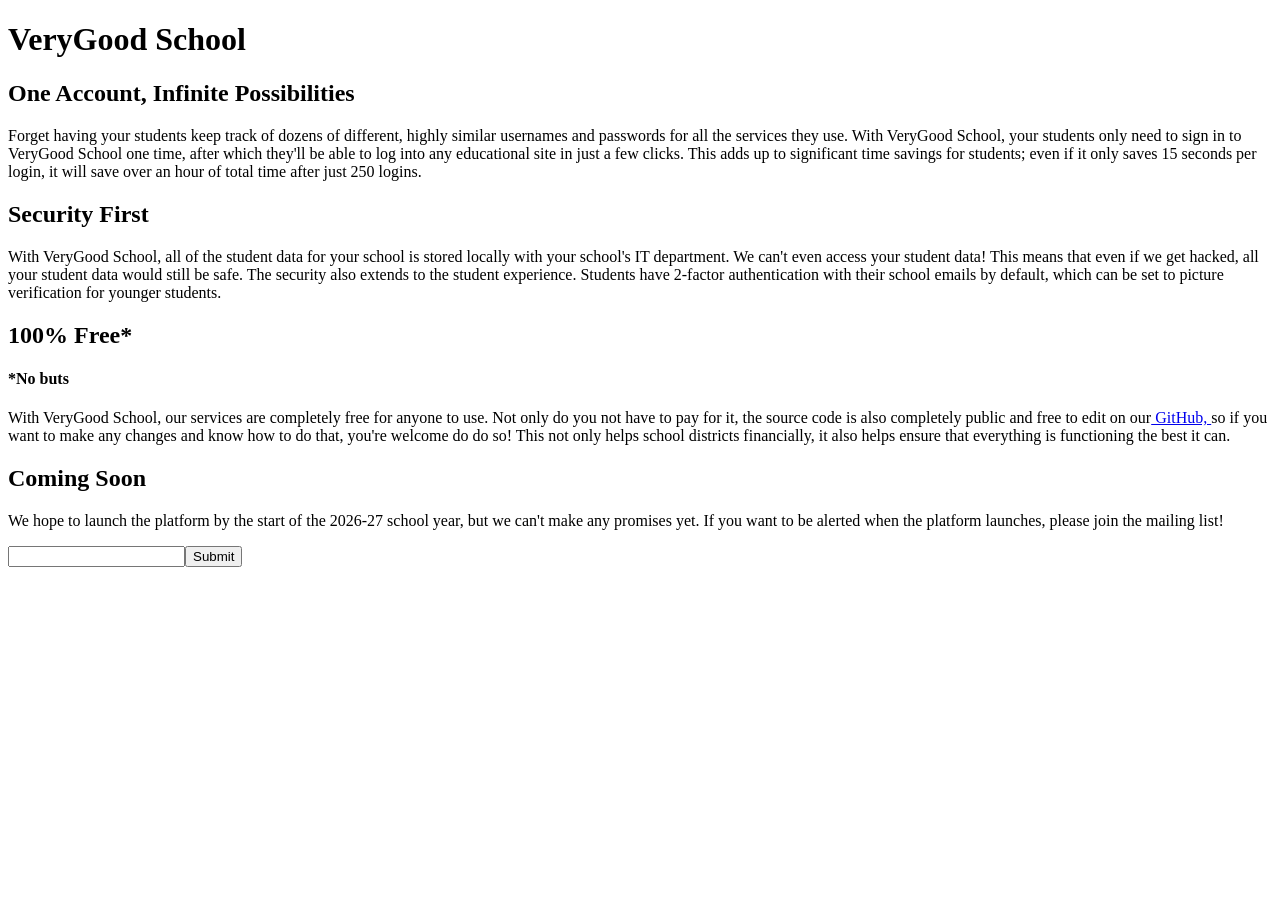
==== index.html @ 8355081a "Add files via upload Add the basic html for the homepage" ====
<!DOCTYPE html>
<html>
    <head>
        <title>VeryGood School</title>
    </head>
    <body>
        <h1>VeryGood School</h1>
        <h2>One Account, Infinite Possibilities</h2>
        <p>
            Forget having your students keep track of dozens of different, highly 
            similar usernames and passwords for all the services they use. With 
            VeryGood School, your students only need to sign in to VeryGood School one time, 
            after which they'll be able to log into any educational site in just 
            a few clicks. This adds up to significant time savings for students; 
            even if it only saves 15 seconds per login, it will save over an hour 
            of total time after just 250 logins.
        </p>
        <h2>Security First</h2>
        <p>
            With VeryGood School, all of the student data for your school is 
            stored locally with your school's IT department. We can't even 
            access your student data! This means that even if we get hacked, 
            all your student data would still be safe. The security also 
            extends to the student experience. Students have 2-factor 
            authentication with their school emails by default, which can be 
            set to picture verification for younger students.
        </p>
        <h2>100% Free*</h2><h4>*No buts</h4>
        <p>
            With VeryGood School, our 
            services are completely free for anyone to use. Not only do you not have to 
            pay for it, the source code is also completely public and free 
            to edit on our<a href="https://github.com/verygoodschool/verygood"> GitHub, </a>
            so if you want to make any changes and know how to do that, you're 
            welcome do do so! This not only helps school districts financially, 
            it also helps ensure that everything is functioning the best it can.
        </p>
        <h2>Coming Soon</h2>
        <p>
            We hope to launch the platform by the start of the 2026-27 
            school year, but we can't make any promises yet. If you want 
            to be alerted when the platform launches, please join the mailing list!
        </p>
        <input type="email"><button>Submit</button>
    </body>
</html>
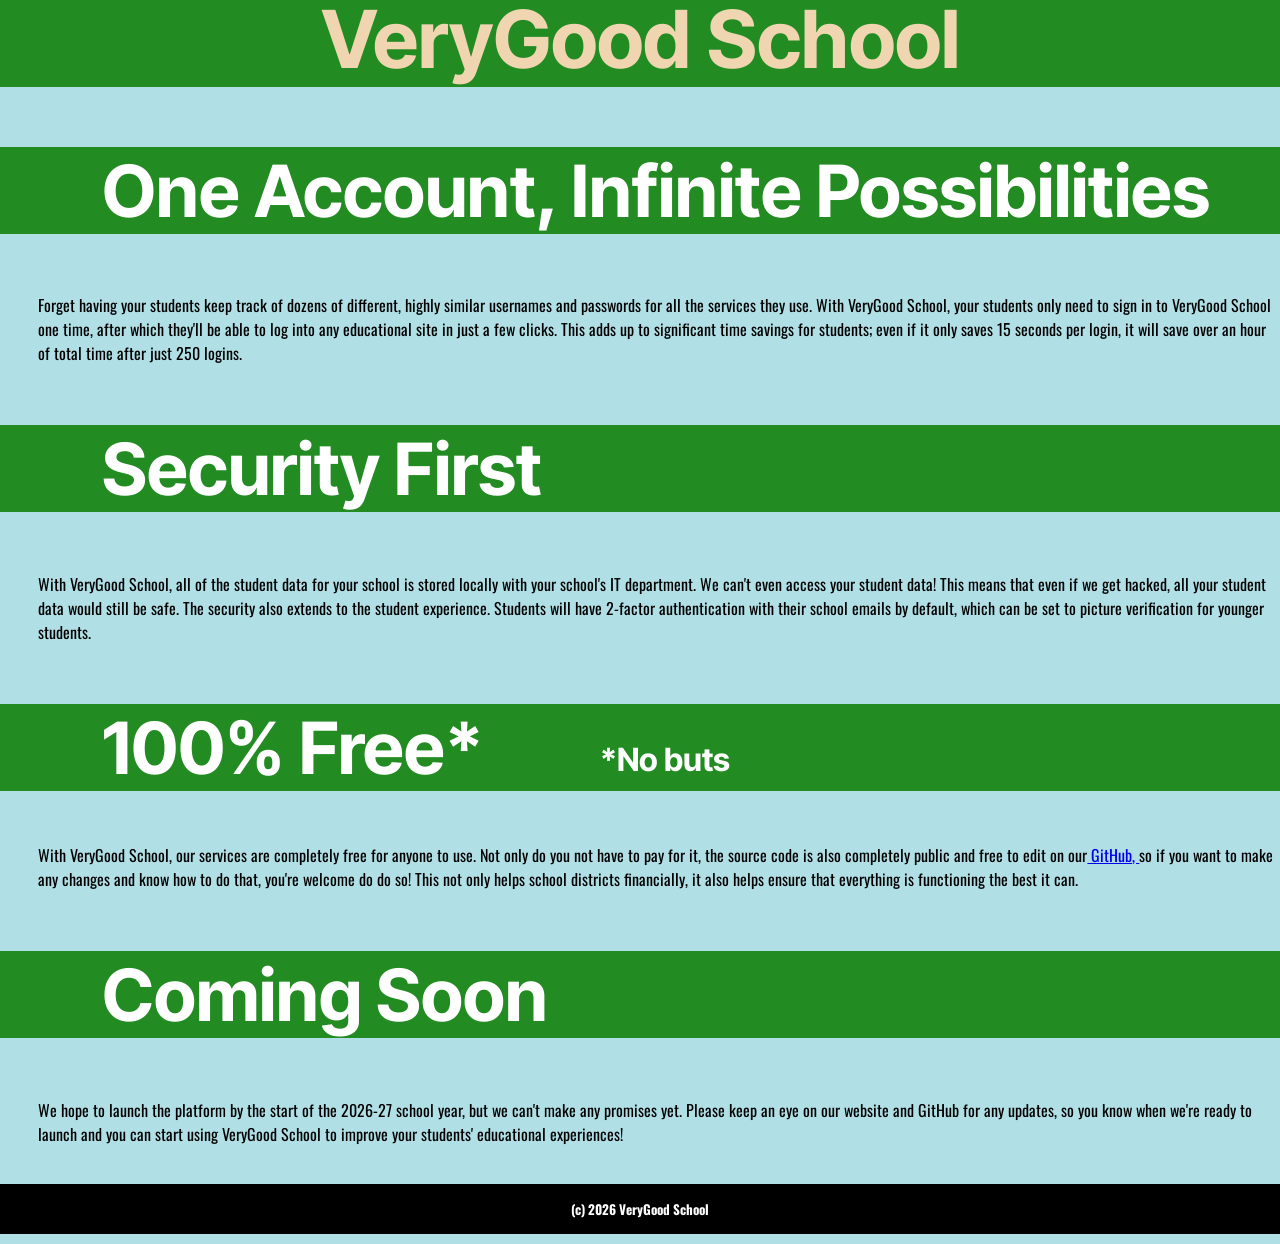
==== commit 0928d3bd: "Add files via upload Added stylesheet, updated the index page's text, added a test login page" ====
--- a/index.html
+++ b/index.html
@@ -2,10 +2,14 @@
 <html>
     <head>
         <title>VeryGood School</title>
+        <link rel="preconnect" href="https://fonts.googleapis.com">
+        <link rel="preconnect" href="https://fonts.gstatic.com" crossorigin>
+        <link href="https://fonts.googleapis.com/css2?family=Inter+Tight:ital,wght@0,100..900;1,100..900&family=Oswald:wght@200..700&display=swap" rel="stylesheet">
+        <link href="style.css" rel="stylesheet" type="text/css">
     </head>
-    <body>
+    <body class="burlywood">
         <h1>VeryGood School</h1>
-        <h2>One Account, Infinite Possibilities</h2>
+        <div class="subtitle"><h2>One Account, Infinite Possibilities</h2></div>
         <p>
             Forget having your students keep track of dozens of different, highly 
             similar usernames and passwords for all the services they use. With 
@@ -15,18 +19,18 @@
             even if it only saves 15 seconds per login, it will save over an hour 
             of total time after just 250 logins.
         </p>
-        <h2>Security First</h2>
+        <div class="subtitle"><h2>Security First</h2></div>
         <p>
             With VeryGood School, all of the student data for your school is 
             stored locally with your school's IT department. We can't even 
             access your student data! This means that even if we get hacked, 
             all your student data would still be safe. The security also 
-            extends to the student experience. Students have 2-factor 
+            extends to the student experience. Students will have 2-factor 
             authentication with their school emails by default, which can be 
             set to picture verification for younger students.
         </p>
-        <h2>100% Free*</h2><h4>*No buts</h4>
-        <p>
+        <div class="subtitle"><h2>100% Free*</h2></div><h4>*No buts</h4>
+        <p class="free">
             With VeryGood School, our 
             services are completely free for anyone to use. Not only do you not have to 
             pay for it, the source code is also completely public and free 
@@ -35,12 +39,19 @@
             welcome do do so! This not only helps school districts financially, 
             it also helps ensure that everything is functioning the best it can.
         </p>
-        <h2>Coming Soon</h2>
+        <div class="subtitle"><h2>Coming Soon</h2></div>
         <p>
             We hope to launch the platform by the start of the 2026-27 
-            school year, but we can't make any promises yet. If you want 
-            to be alerted when the platform launches, please join the mailing list!
+            school year, but we can't make any promises yet. Please keep 
+            an eye on our website and GitHub for any updates, so you know when
+            we're ready to launch and you can start using VeryGood School to improve
+            your students' educational experiences!
         </p>
-        <input type="email"><button>Submit</button>
     </body>
+    <body>
+        <div class="footer">
+            <h5>(c) 2026 VeryGood School</h5>
+        </div>
+    </body>
+    <script src="script.js"></script>
 </html>
--- a/style.css
+++ b/style.css
@@ -0,0 +1,106 @@
+body{
+    background-color: black;
+    margin-bottom: -10%;
+}
+h1{
+    background-color: forestgreen;
+    color: rgb(240, 213, 177);
+    font-family: Inter Tight;
+    text-align: center;
+    font-size: 500%;
+    margin-top: -0.15%;
+    padding-left: 0.5%;
+    padding-right: 0.5%;
+}
+h4{
+    margin-top: -110px;
+    margin-left: 600px;
+    font-size: 80%;
+    font-family: Inter Tight;
+    font-size: 200%;
+    color: white;
+}
+.subtitle{
+    background-color: forestgreen;
+    color: white;
+    font-size: 300%;
+    font-family: Inter Tight;
+}
+h2{
+    margin-left: 8%;
+    font-family: Inter Tight;
+}
+p{
+    font-family: Oswald;
+    padding-left: 3%;
+}
+.free{
+    margin-top: 5%;
+}
+.list{
+    display: flex;
+    width: 40%;
+    margin-left: 30%;
+    justify-content: space-between;
+}
+input{
+    width: 60%;
+}
+button{
+    width: 30%;
+}
+.footer{
+    color: white;
+    background-color: black;
+    font-family: Oswald;
+    text-align: center;
+    width: 100%;
+    margin-left: 0%;
+    height: 50px;
+    margin-top: 3%;
+    display: flex;
+    align-items: center;
+    justify-content: center;
+}
+.burlywood{
+    background-color: powderblue;
+    width: 100%;
+    margin-left: 0%;
+    margin-top: -0.8%;
+}
+.login{
+    border-color: black;
+    display: flex;
+    flex-direction: column;
+    align-items: center;
+    justify-content: space-around;
+    width: 40%;
+    height: 40%;
+    margin-left: 30%;
+    margin-top: 17%;
+    background-color: forestgreen;
+    border-style: double;
+    padding-top: 5%;
+    padding-bottom: 5%;
+    border-radius: 30px;
+}
+.login h2{
+    margin-left: 0%;
+    background-color: burlywood;
+    padding: 1.5%;
+    border-color: black;
+    border-style: double;
+    border-radius: 9999999999999px;
+    font-size: 200%;
+    margin-top: 8%;
+}
+.login input{
+    margin-top: 2%;
+    height: 25px;
+    font-size: 25px;
+}
+h3{
+    color: white;
+    font-family: Inter Tight;
+    font-size: 176%;
+}
